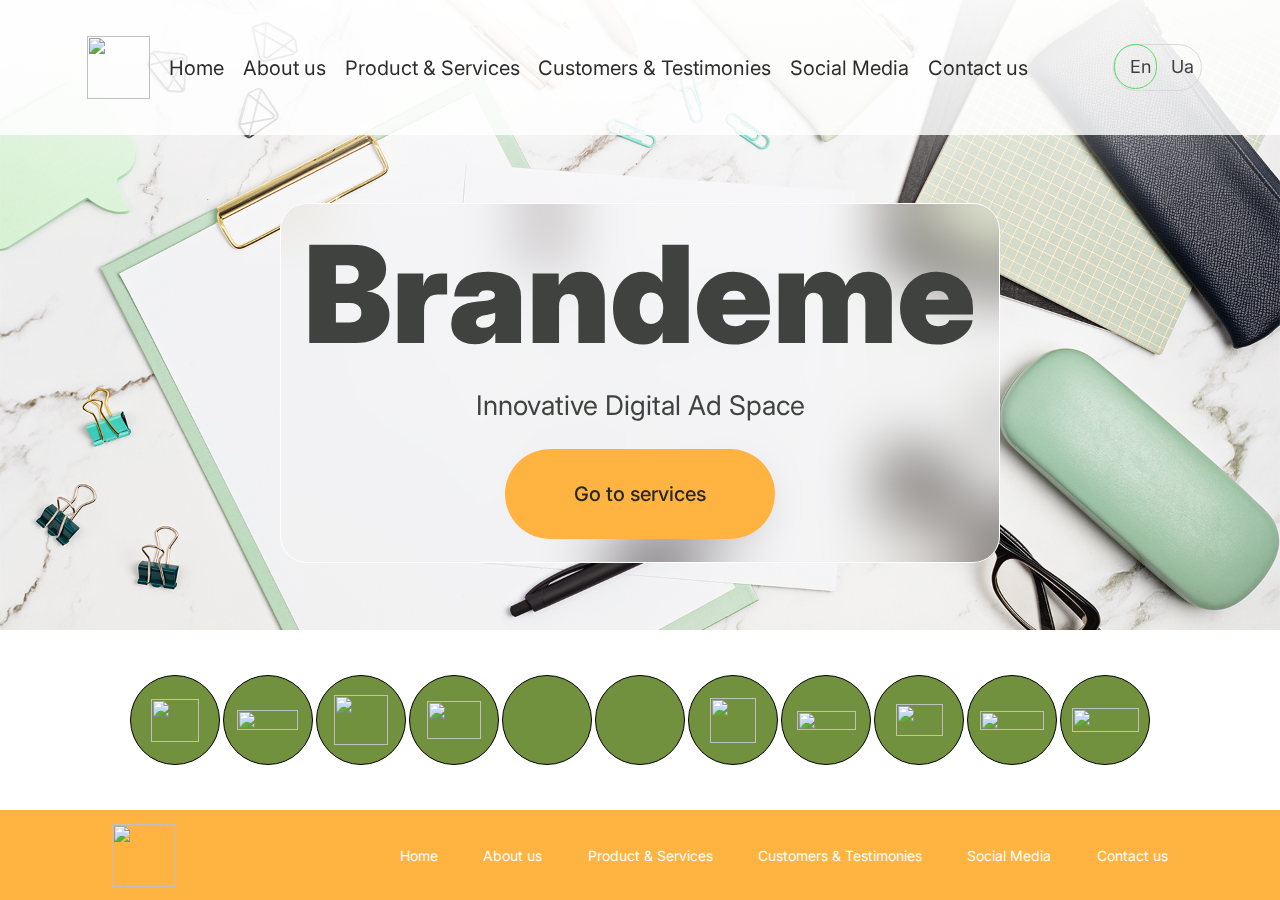
==== public/index.html @ 451babf9 "add" ====
<html lang="en">
<head>
  <meta charset="UTF-8">
  <meta http-equiv="X-UA-Compatible" content="IE=edge">
  <meta name="viewport" content="width=device-width, initial-scale=1.0">
  <link rel="icon" type="ico" href="./icon.ico" />
  <link rel="stylesheet" href="./style.css">
  <link rel="stylesheet" href="./reset.css">
  <link rel="preconnect" href="https://fonts.googleapis.com">
  <link rel="preconnect" href="https://fonts.gstatic.com" crossorigin>
  <link href="https://fonts.googleapis.com/css2?family=Inter&display=swap" rel="stylesheet">
  <title>Brandeme</title>
</head>
<body>
  <div class="glavnaja">
    <div class="flex-wrapper-fourteen " >
      <div class="wrapp-hedder">
        <div class="hedder">
          <div class="menju">
            <img
              alt=""
              class="header-logo-1"
              src="https://static.overlay-tech.com/assets/006926e1-d1e0-4571-b247-63ea2445e41b.png"
            />
            <a href="../index.html" class="home lg-home">Home</a>
            <a href="./about-us/about.html" class="about-us lg-about">About us</a>
            <a href="./product/product.html" class="product-services lg-product">Product &amp; Services</a>
            <a href="./customers/customers.html" class="sustomers-testimonies lg-customers">
              Сustomers &amp; Testimonies
            </a>
            <a href="./social/social.html" class="social-media lg-social">Social Media</a>
            <a href="./contact/contact.html" class="social-media lg-contact">Contact us</a>
          </div>
          <div class="jazyk">
            <div class="flex-wrapper-two ">
              <img
                alt=""
                class="ua-two"
                src="https://static.overlay-tech.com/assets/62372d2d-c125-42f9-92a4-e2bbf4f4aa16.png"
              />
              <p class="en">En</p>
            </div>
            <div class="flex-wrapper-one rectangle-2">
              <img
                alt=""
                class="ua-two"
                src="https://static.overlay-tech.com/assets/b1178a70-dece-4d38-943e-2c4cf13dd14e.png"
              />
              <p class="ua">Ua</p>
            </div>
          </div>
        </div>
      </div>
      <div class="kontent">
        <div class="flex-wrapper-two">
          <div class="rectangle-7">
            <p class="brandeme">Brandeme</p>
            <p class="innovative-commercial-space lg-innovative">
              Innovative Digital Ad Space
            </p>
            <a href="./product/product.html" class="knopka lg-button">
              Go to services
            </a>
          </div>
        </div>
      </div>
    </div>
    <div class="wrapp-logotipy">
      <div class="logotipy">
        <div class="flex-wrapper-three">
          <img
            alt=""
            class="inmobi-logo-c6149c0b2e-seeklogo"
            src="https://static.overlay-tech.com/assets/af56392c-ed42-454d-bd9e-7d1a0fca4e6b.png"
          />
        </div>
        <div class="flex-wrapper-three">
          <img
            alt=""
            class="m2o-logo-square"
            src="https://static.overlay-tech.com/assets/775f2c6b-c86e-402c-b05a-b353a717b8c7.png"
          />
        </div>
        <div class="flex-wrapper-three">
          <img
            alt=""
            class="main-square"
            src="https://static.overlay-tech.com/assets/c7fda25c-2f9b-4038-a3d4-3cc3df640334.png"
          />
        </div>
        <div class="flex-wrapper-three">
          <img
            alt=""
            class="mediasmart"
            src="https://static.overlay-tech.com/assets/fc05ff59-8db5-45f1-aa3c-d43552a58e5c.png"
          />
        </div>
        <div class="flex-wrapper-three">            
          <img
          alt=""
          class="v-1606029317799-header-logo"
          src="https://static.overlay-tech.com/assets/6a2fd003-953a-455e-b4ff-b39fc79db9e0.png"
        />
        </div>
        <div class="flex-wrapper-three">
         <img
            alt=""
            class="vungle"
            src="https://static.overlay-tech.com/assets/d0497599-5ff9-4b6a-8539-be04d5ace316.png"
          />
        </div>
        <div class="flex-wrapper-three">
          <img
            alt=""
            class="shar-1"
            src="https://static.overlay-tech.com/assets/9297dc83-082f-4da1-997a-2a2af2d21ae5.png"
          />
        </div>
        <div class="flex-wrapper-three">
          <img
            alt=""
            class="shar-2"
            src="https://static.overlay-tech.com/assets/fe38216c-83f1-48ab-a833-a4a394e358a6.png"
          />
        </div>
        <div class="flex-wrapper-three">
         <img
            alt=""
            class="shar-3"
            src="https://static.overlay-tech.com/assets/790ae2d3-b0fd-4b4e-aed1-a4b6c7a0625d.png"
          />
        </div>
        <div class="flex-wrapper-three">
          <img
            alt=""
            class="amazon-logo"
            src="https://static.overlay-tech.com/assets/806fbb4d-b2c2-49ea-b425-488eb88840b6.png"
          />
        </div>
        <div class="flex-wrapper-three">
          <img
            alt=""
            class="gothamads"
            src="https://static.overlay-tech.com/assets/dd0af549-4b21-488c-aa42-7040ac3181a7.png"
          />
        </div>
      </div>
    </div>
    <div class="futer">
      <div class="napolnenie">
        <img
          alt=""
          class="header-logo-1-three"
          src="https://static.overlay-tech.com/assets/dabd5c7b-9726-4b83-ad1f-e619c2655a1c.png"
        />
        <div class="menju-two">
          <a href="./index.html" class="home-two lg-home">Home</a>
          <a href="./about-us/about.html" class="about-us-two lg-about">About us</a>
          <a href="./product/product.html" class="product-services-two lg-product">
            Product &amp; Services
          </a>
          <a href="./customers/customers.html" class="customers-testimonies lg-customers">
            customers &amp; testimonies
          </a>
          <a href="./social/social.html" class="social-media-two lg-social">social media</a>
          <a href="./contact/contact.html" class="social-media-two lg-contact">contact us</a>
        </div>
      </div>
    </div>
  </div>
</body>
<script src="./fixedheader.js" type="module"></script>
</html>
---- public/style.css ----
/* This is the project stylesheet */

:root {
  /* Colors */
  --dark-slate-gray: rgba(45, 45, 45, 1);
  --dark-slate-gray-2: rgba(63, 63, 63, 1);
  --dark-slate-gray-3: rgba(49, 49, 49, 1);
  --dark-slate-gray-4: rgba(63, 66, 63, 1);
  --dark-slate-gray-5: rgba(40, 40, 40, 1);
  --gainsboro: rgba(216, 216, 216, 1);
  --medium-sea-green: rgba(80, 221, 94, 1);
  --olive-drab: rgba(114, 145, 63, 1);
  --sandy-brown: rgba(255, 179, 65, 1);
  --transparent-white: rgba(255, 255, 255, 0.81);
  --white: rgba(255, 255, 255, 1);

  /* Typographies */
  /* inter-128-bold */
  --inter-128-bold-family: "Inter";
  --inter-128-bold-size: 128px;
  --inter-128-bold-weight: 700;
  --inter-128-bold-line-height: normal;

  /* inter-14-regular */
  --inter-14-regular-family: "Inter";
  --inter-14-regular-size: 14px;
  --inter-14-regular-weight: 400;
  --inter-14-regular-line-height: normal;

  /* inter-15-medium */
  --inter-15-medium-family: "Inter";
  --inter-15-medium-size: 15px;
  --inter-15-medium-weight: 500;
  --inter-15-medium-line-height: 25px;

  /* inter-15-regular */
  --inter-15-regular-family: "Inter";
  --inter-15-regular-size: 15px;
  --inter-15-regular-weight: 400;
  --inter-15-regular-line-height: normal;

  /* inter-16-regular */
  --inter-16-regular-family: "Inter";
  --inter-16-regular-size: 16px;
  --inter-16-regular-weight: 400;
  --inter-16-regular-line-height: normal;

  /* inter-18-regular */
  --inter-18-regular-family: "Inter";
  --inter-18-regular-size: 18px;
  --inter-18-regular-weight: 400;
  --inter-18-regular-line-height: normal;

  /* inter-20-medium */
  --inter-20-medium-family: "Inter";
  --inter-20-medium-size: 20px;
  --inter-20-medium-weight: 500;
  --inter-20-medium-line-height: 34px;

  /* inter-20-regular */
  --inter-20-regular-family: "Inter";
  --inter-20-regular-size: 20px;
  --inter-20-regular-weight: 400;
  --inter-20-regular-line-height: normal;

  /* inter-28-regular */
  --inter-28-regular-family: "Inter";
  --inter-28-regular-size: 28px;
  --inter-28-regular-weight: 400;
  --inter-28-regular-line-height: normal;

  /* inter-64-bold */
  --inter-64-bold-family: "Inter";
  --inter-64-bold-size: 64px;
  --inter-64-bold-weight: 700;
  --inter-64-bold-line-height: normal;
}
a{
  text-decoration: none;
}

  .glavnaja {
    background-color: var(--white);
    position: relative;
    width: 100%;
    height: 100%;
  }
  .flex-wrapper-fourteen {
    background-size: cover;
    background-position: center;
    background-image: url("./bg-img/3.png");
    display: flex;
    background-image: cover;
    flex-direction: column;
    justify-content: space-around;
    width: 100%;
    height: 70vh;
    /* align-items: flex-start; */
  }
  .wrapp-hedder{
  }
  .hedder {
    padding: 40px ;
    height: 15vh;
    display: flex;
    flex-direction: row;
    justify-content: space-around;
    align-items: center;
    width: 100%;
    position: fixed;
    top: 0;
    z-index: 9999;
    background: rgba(255, 255, 255, 0.81);
  }
  .bg-header{
    background-color: white;
    opacity: 80%;
  }
  .header-logo-1 {

  }
  .menju {
    display: flex;
    align-items: center;
    height: 7vh;
    width: 80%;
    justify-content: space-around;
  }
  .header-logo-1{
    height: 7vh;
  }
  .home {
    color: var(--dark-slate-gray);
    display: flex;
    font-family: var(--inter-20-regular-family);
    font-size: var(--inter-20-regular-size);
    font-weight: var(--inter-20-regular-weight);
    line-height: var(--inter-20-regular-line-height);
  }
  .about-us {
    color: var(--dark-slate-gray);
    display: flex;
    font-family: var(--inter-20-regular-family);
    font-size: var(--inter-20-regular-size);
    font-weight: var(--inter-20-regular-weight);
    line-height: var(--inter-20-regular-line-height);
  }
  .product-services {
    color: var(--dark-slate-gray);
    display: flex;
    font-family: var(--inter-20-regular-family);
    font-size: var(--inter-20-regular-size);
    font-weight: var(--inter-20-regular-weight);
    line-height: var(--inter-20-regular-line-height);
  }
  .sustomers-testimonies {
    color: var(--dark-slate-gray);
    display: flex;
    font-family: var(--inter-20-regular-family);
    font-size: var(--inter-20-regular-size);
    font-weight: var(--inter-20-regular-weight);
    line-height: var(--inter-20-regular-line-height);
  }
  .social-media {
    color: var(--dark-slate-gray);
    display: flex;
    font-family: var(--inter-20-regular-family);
    font-size: var(--inter-20-regular-size);
    font-weight: var(--inter-20-regular-weight);
    line-height: var(--inter-20-regular-line-height);
  }
  .jazyk {
    padding: 0 0 1.38px;
    height: 46.23px;
    border: 1px solid #D8D8D8;
    border-radius: 30px;
    position: relative;
    display: flex;
    flex-direction: row;
    justify-content: space-around;
    align-items: center;
  }
  .en {
    color: var(--dark-slate-gray-2);
    display: flex;
    align-items:center;
    font-family: var(--inter-18-regular-family);
    font-size: var(--inter-18-regular-size);
    font-weight: var(--inter-18-regular-weight);
    line-height: var(--inter-18-regular-line-height);
  }
  .rectangle-2 {
    height: 45px;
    border-radius: 30px;
    border: 1px solid var(--medium-sea-green);
  }
  .ua {
    width: 30px;
    color: var(--dark-slate-gray-2);
    display: flex;
    align-items:center;
    font-family: var(--inter-18-regular-family);
    font-size: var(--inter-18-regular-size);
    font-weight: var(--inter-18-regular-weight);
    line-height: var(--inter-18-regular-line-height);
  }
  .flex-wrapper-one {
    display: flex;
    align-items: center;
    padding-left: 5px;
  }
  .ua-two {
    margin-top: 1.92px;
    margin-right: 9.91px;
  }
  .flex-wrapper-two {
    display: flex;
    align-items: center;
    padding: 0 5px;
  
  }
  .kontent {
    margin: 0 auto;
    position: relative;
  }
  .brandeme {
    display: flex;
    text-align: center;
    padding-bottom: 30px;
    justify-content: center;
    font-family: 'Inter';
    font-style: normal;
    font-weight: 900;
    font-size: 15vh;
    text-align: center;
    color: #3F423F;
  }
  .flex-wrapper-two {
    position: relative;
  }
  .innovative-commercial-space {
    color: var(--dark-slate-gray-4);
    display: flex;
    text-align: center;
    justify-content: center;
    margin-bottom: 30px;
    font-family: 'Inter';
    font-style: normal;
    font-weight: 400;
    font-size: 3vh;
    text-align: center;
  }
  .rectangle-7 {
    border: 1px solid var(--white);
    border-radius: 27px;
    backdrop-filter: blur(29px);
    display: flex;
    flex-direction: column;
    align-items: center;
    height: 40vh;
    width: 80vh;
    justify-content: center;
  }
  .knopka {
    background-color: var(--sandy-brown);
    border-radius: 65px;
    border: 0;
    width: 30vh;
    height: 10vh;
    display: flex;
    align-items: center;
    justify-content: center;
  
    color: var(--dark-slate-gray-5);
    text-align: center;
    font-family: var(--inter-20-medium-family);
    font-size: var(--inter-20-medium-size);
    font-weight: var(--inter-20-medium-weight);
    line-height: var(--inter-20-medium-line-height);
    
  }
  .knopka:hover{
    background-color: #72913F;
    color: azure;
  }
  .wrapp-logotipy{
    width: 80%;
    margin: 0 auto;
  }
  .logotipy {
    display: flex; 
    height: 20vh;
    flex-wrap: wrap;
    align-items: center;
    justify-content: space-around;
  }
  .flex-wrapper-three {
    background-color: var(--olive-drab);
    border-radius: 50%;
    border: 1px solid black;
    width: 10vh;
    height: 10vh;
    /* padding: 5px 23.77px 28.58px 28px; */
    display: flex;
    justify-content: center;
    align-items: center;
  }
  .inmobi-logo-c6149c0b2e-seeklogo {
    width: 48px;
    height: 43px;
  }
  .flex-wrapper-four {
    background-color: var(--olive-drab);
    border-radius: 50%;
    width: 12vh;
    height: 12vh;
    border: 1px solid black;
    display: flex;
    justify-content: center;
    align-items:center;
  }
  .m2o-logo-square {
    width: 61px;
    height: 20px;
  }
  .flex-wrapper-five {
    background-color: var(--olive-drab);
    border-radius: 50%;
    width: 12vh;
    height: 12vh;
    display: flex;
    border: 1px solid black;
    justify-content: center;
    align-items: center;
  }
  .header-logo-1-two {
    width: 75.72px;
    height: 24.5px;
    position: absolute;
    left: 22.27px;
    top: 46.76px;
  }
  .main-square {
    width: 54px;
    height: 50px;
  }
  .flex-wrapper-six {
    background-color: var(--olive-drab);
    border-radius: 50%;
    width: 12vh;
    height: 12vh;
    border: 1px solid black;
    display: flex;
    justify-content: center;
    align-items: center;
  }
  .header-logo-2 {
    width: 75.72px;
    height: 24.5px;
    position: absolute;
    left: 21.53px;
    top: 46.76px;
  }
  .mediasmart {
    width: 54px;
    height: 38px;
  }
  .flex-wrapper-seven {
    background-color: var(--olive-drab);
    border-radius: 50%;
    width: 12vh;
    height: 12vh;
    border: 1px solid black;
    display: flex;
    justify-content: center;
    align-items: center;
  }
  
  .v-1606029317799-header-logo {
    width: 54px;
    height: 15px;
  }
  .flex-wrapper-eight {
    background-color: var(--olive-drab);
    border-radius: 50%;
    width: 12vh;
    height: 12vh;
    border: 1px solid black;
    display: flex;
    justify-content: center;
    align-items: center;
  }
  .vungle {
    width: 54px;
    height: 17px;
  }
  .flex-wrapper-nine {
    background-color: var(--olive-drab);
    border-radius: 50%;
    width: 12vh;
    height: 12vh;
    border: 1px solid black;
    display: flex;
    justify-content: center;
    align-items: center;
  }
  /* .header-logo-5 {
    width: 75.72px;
    height: 24.5px;
    position: absolute;
    left: 23.01px;
    top: 46.76px;
  } */
  .shar-1 {
    width: 46px;
    height: 45px;
  }
  .flex-wrapper-ten {
    background-color: var(--olive-drab);
    border-radius: 50%;
    width: 12vh;
    height: 12vh;
    border: 1px solid black;
    display: flex;
    justify-content: center;
    align-items: center;
  }
  .shar-2 {
    width: 59px;
    height: 19px;
  }
  .flex-wrapper-eleven {
    background-color: var(--olive-drab);
    border-radius: 50%;
    width: 12vh;
    border: 1px solid black;
    height: 12vh;
    display: flex;
    justify-content: center;
    align-items: center;
  }
  .shar-3 {
    width: 47px;
    height: 32px;
  }
  .flex-wrapper-twelve {
    background-color: var(--olive-drab);
    border-radius: 50%;
    width: 12vh;
    border: 1px solid black;
    height: 12vh;
    display: flex;
    justify-content: center;
    align-items: center;
  }
  .amazon-logo {
    width: 64px;
    height: 19px;
  }
  .flex-wrapper-thirteen {
    background-color: var(--olive-drab);
    border-radius: 50%;
    width: 12vh;
    height: 12vh;
    border: 1px solid black;
    display: flex;
    justify-content: center;
    align-items: center;
  }
  .gothamads {
    width: 67px;
    height: 24px;
  }
  .image-1 {
    width: 340px;
    height: 95px;
  }
  .futer {
    background-color: var(--sandy-brown);
    height: 10vh;
    display: flex;
    align-items: center;
    justify-content: center;
  }
  .napolnenie {
    display: flex;
    flex-direction: row;
    justify-content: space-around;
    align-items: center;
    width: 100%;
  }
  .menju-two {
    display: flex;
    justify-content: space-between;
    width: 60%;
  }
  .header-logo-1-three{
    height: 7vh;
  }
  .home-two {
    color: var(--white);
    display: flex;
    font-family: var(--inter-14-regular-family);
    font-size: var(--inter-14-regular-size);
    font-weight: var(--inter-14-regular-weight);
    line-height: var(--inter-14-regular-line-height);
  }
  .about-us-two {
    color: var(--white);
    display: flex;
    font-family: var(--inter-14-regular-family);
    font-size: var(--inter-14-regular-size);
    font-weight: var(--inter-14-regular-weight);
    line-height: var(--inter-14-regular-line-height);
  }
  .product-services-two {
    color: var(--white);
    display: flex;
    font-family: var(--inter-14-regular-family);
    font-size: var(--inter-14-regular-size);
    font-weight: var(--inter-14-regular-weight);
    line-height: var(--inter-14-regular-line-height);
  }
  .customers-testimonies {
    color: var(--white);
    display: flex;
    font-family: var(--inter-14-regular-family);
    font-size: var(--inter-14-regular-size);
    font-weight: var(--inter-14-regular-weight);
    line-height: var(--inter-14-regular-line-height);
  }
  .social-media-two {
    color: var(--white);
    display: flex;
    font-family: var(--inter-14-regular-family);
    font-size: var(--inter-14-regular-size);
    font-weight: var(--inter-14-regular-weight);
    line-height: var(--inter-14-regular-line-height);
  }

.header__burger{
  display: none;
}

@media screen and (max-width:767px) {
  .hedder{
    height: 80px;
  }
  .header__burger{
    display: block;
    position: relative;
    width: 35px;
    height: 25px;
    z-index: 3;
    margin-right: 30px;
  }
  .header__burger span{
    background: #FFB341;
    width: 100%;
    height: 2px;
    position: absolute;
    top: 11px;
    left: 0;
    border-radius: 65px;
  }
  .header__burger::before,
  .header__burger::after{
    content: '';
    background: #FFB341;
    width: 100%;
    height: 2px;
    position: absolute;
    left: 0;
    border-radius: 65px;

  }
  .header__burger::before{
    top: 0;
  }
  .header__burger::after{
    bottom: 0;
  }
  .container{
    position: fixed;
    top: 0;
    right: 0;
    width: 100%;
    height: 100%;
    background-color: #72913F;
  }
  .rectangle-7{
    width: 336px;
    height: 206px;
    padding: 0 50px;
  }
  .brandeme{
    font-family: 'Inter';
    font-style: normal;
    font-weight: 700;
    font-size: 36px;
    line-height: 44px;
    text-align: center;
  }
  .innovative-commercial-space{
    font-family: 'Inter';
    font-style: normal;
    font-weight: 400;
    font-size: 15px;
    line-height: 18px;
    text-align: center;
  }
  .knopka{
    width: 223px;
    height: 47px;
    display: flex;
    align-items: center;
    justify-content: center;

    background: #72913F;
    border-radius: 65px;
  }
  .header-logo-1{
    width: 100px;
    height: 32px;
    margin-left: 30px;
  }
}
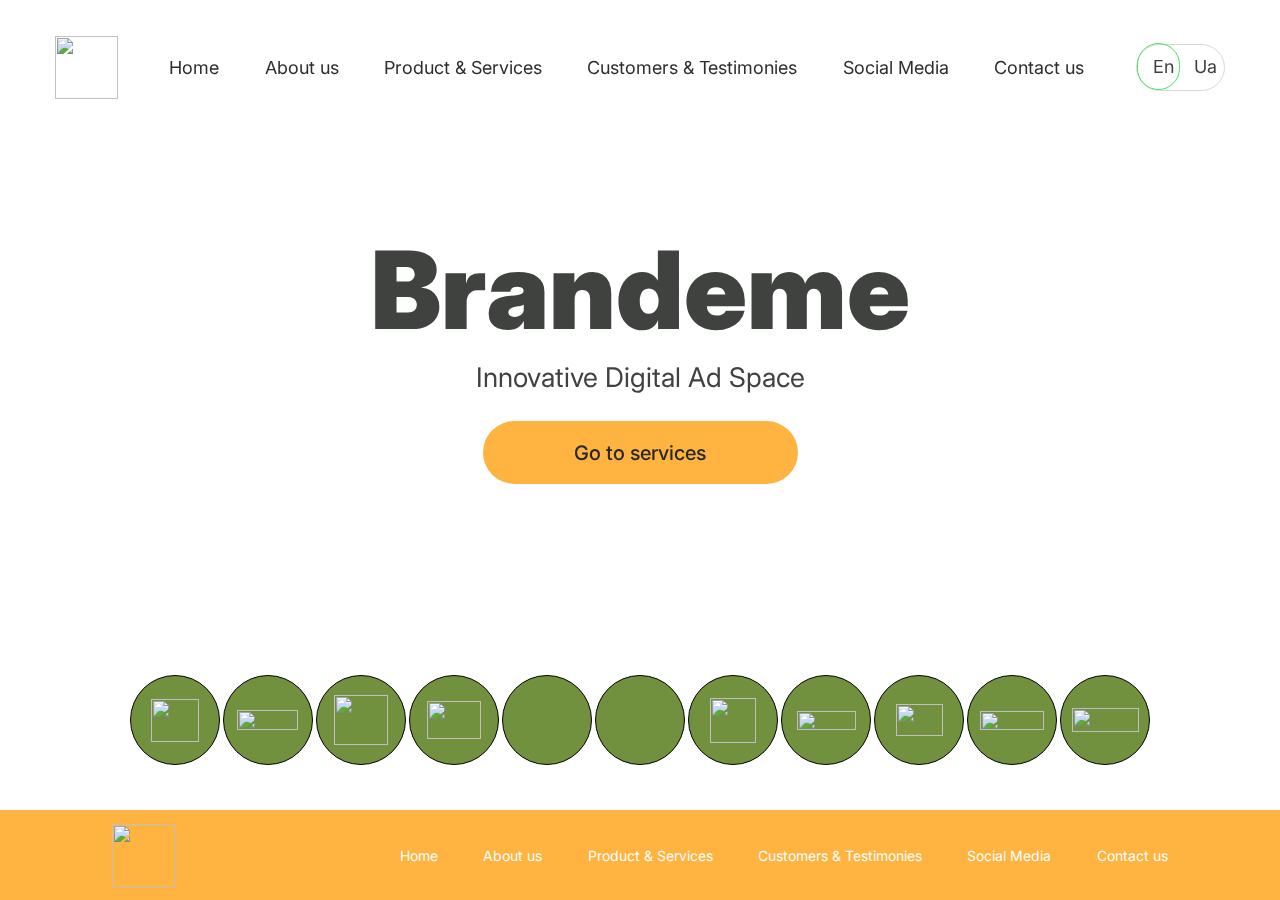
==== commit b53ed032: "adaptiv-firs3p" ====
--- a/public/index.html
+++ b/public/index.html
@@ -14,15 +14,68 @@
 <body>
   <div class="glavnaja">
     <div class="flex-wrapper-fourteen " >
-      <div class="wrapp-hedder">
-        <div class="hedder">
-          <div class="menju">
+      <div class="hedder">
+        <img
+            alt=""
+            class="header-logo-1"
+            src="https://static.overlay-tech.com/assets/006926e1-d1e0-4571-b247-63ea2445e41b.png"
+          />
+        <div class="menju">
+          <a href="../index.html" class="home lg-home">Home</a>
+          <a href="./about-us/about.html" class="about-us lg-about">About us</a>
+          <a href="./product/product.html" class="product-services lg-product">Product &amp; Services</a>
+          <a href="./customers/customers.html" class="sustomers-testimonies lg-customers">
+            Сustomers &amp; Testimonies
+          </a>
+          <a href="./social/social.html" class="social-media lg-social">Social Media</a>
+          <a href="./contact/contact.html" class="social-media lg-contact">Contact us</a>
+          
+        </div>
+        <div class="jazyk">
+          <div class="flex-wrapper-two ">
             <img
               alt=""
-              class="header-logo-1"
-              src="https://static.overlay-tech.com/assets/006926e1-d1e0-4571-b247-63ea2445e41b.png"
+              class="ua-two"
+              src="https://static.overlay-tech.com/assets/62372d2d-c125-42f9-92a4-e2bbf4f4aa16.png"
             />
-            <a href="../index.html" class="home lg-home">Home</a>
+            <p class="en">En</p>
+          </div>
+          <div class="flex-wrapper-one rectangle-2">
+            <img
+              alt=""
+              class="ua-two"
+              src="https://static.overlay-tech.com/assets/b1178a70-dece-4d38-943e-2c4cf13dd14e.png"
+            />
+            <p class="ua">Ua</p>
+          </div>
+        </div>
+        <div class="header__burger">
+            <span></span>
+        </div>
+        <div class="body__burger">
+          <div class="wrapp-language-cross">
+            <div class="jazyk_burger">
+              <div class="flex-wrapper-two rectangle-2">
+                <img
+                  alt=""
+                  class="ua-two"
+                  src="https://static.overlay-tech.com/assets/62372d2d-c125-42f9-92a4-e2bbf4f4aa16.png"
+                />
+                <p class="en">En</p>
+              </div>
+              <div class="flex-wrapper-one">
+                <img
+                  alt=""
+                  class="ua-two"
+                  src="https://static.overlay-tech.com/assets/b1178a70-dece-4d38-943e-2c4cf13dd14e.png"
+                />
+                <p class="ua">Ua</p>
+              </div>
+            </div>
+            <img src="./burger/x.png" alt="" srcset="">
+          </div>
+          <div class="menju__burger">
+            <a href="./index.html" class="home lg-home">Home</a>
             <a href="./about-us/about.html" class="about-us lg-about">About us</a>
             <a href="./product/product.html" class="product-services lg-product">Product &amp; Services</a>
             <a href="./customers/customers.html" class="sustomers-testimonies lg-customers">
@@ -30,24 +83,7 @@
             </a>
             <a href="./social/social.html" class="social-media lg-social">Social Media</a>
             <a href="./contact/contact.html" class="social-media lg-contact">Contact us</a>
-          </div>
-          <div class="jazyk">
-            <div class="flex-wrapper-two ">
-              <img
-                alt=""
-                class="ua-two"
-                src="https://static.overlay-tech.com/assets/62372d2d-c125-42f9-92a4-e2bbf4f4aa16.png"
-              />
-              <p class="en">En</p>
-            </div>
-            <div class="flex-wrapper-one rectangle-2">
-              <img
-                alt=""
-                class="ua-two"
-                src="https://static.overlay-tech.com/assets/b1178a70-dece-4d38-943e-2c4cf13dd14e.png"
-              />
-              <p class="ua">Ua</p>
-            </div>
+            
           </div>
         </div>
       </div>
@@ -169,5 +205,6 @@
     </div>
   </div>
 </body>
+<script src="https://ajax.googleapis.com/ajax/libs/jquery/3.6.3/jquery.min.js"></script>
 <script src="./fixedheader.js" type="module"></script>
 </html>--- a/public/style.css
+++ b/public/style.css
@@ -75,6 +75,7 @@
   --inter-64-bold-weight: 700;
   --inter-64-bold-line-height: normal;
 }
+
 a{
   text-decoration: none;
 }
@@ -88,16 +89,14 @@
   .flex-wrapper-fourteen {
     background-size: cover;
     background-position: center;
-    background-image: url("./bg-img/3.png");
     display: flex;
     background-image: cover;
     flex-direction: column;
-    justify-content: space-around;
+    justify-content: flex-end;
     width: 100%;
     height: 70vh;
+    animation: change 20s infinite ease-in-out;
     /* align-items: flex-start; */
-  }
-  .wrapp-hedder{
   }
   .hedder {
     padding: 40px ;
@@ -109,15 +108,38 @@
     width: 100%;
     position: fixed;
     top: 0;
-    z-index: 9999;
+    z-index: 5;
     background: rgba(255, 255, 255, 0.81);
   }
   .bg-header{
     background-color: white;
     opacity: 80%;
   }
-  .header-logo-1 {
-
+  @keyframes change {
+    0%
+    {
+      background-image: url(./bg-img/1.png);
+    }
+    20%
+    {
+      background-image: url(./bg-img/2.png);
+    }
+    40%
+    {
+      background-image: url(./bg-img/3.png);
+    }
+    60%
+    {
+      background-image: url(./bg-img/4.png);
+    }
+    80%
+    {
+      background-image: url(./bg-img/5.png);
+    }
+    100%
+    {
+      background-image: url(./bg-img/3.png);
+    }
   }
   .menju {
     display: flex;
@@ -133,7 +155,7 @@
     color: var(--dark-slate-gray);
     display: flex;
     font-family: var(--inter-20-regular-family);
-    font-size: var(--inter-20-regular-size);
+    font-size: 2vh;
     font-weight: var(--inter-20-regular-weight);
     line-height: var(--inter-20-regular-line-height);
   }
@@ -141,7 +163,7 @@
     color: var(--dark-slate-gray);
     display: flex;
     font-family: var(--inter-20-regular-family);
-    font-size: var(--inter-20-regular-size);
+    font-size: 2vh;
     font-weight: var(--inter-20-regular-weight);
     line-height: var(--inter-20-regular-line-height);
   }
@@ -149,7 +171,7 @@
     color: var(--dark-slate-gray);
     display: flex;
     font-family: var(--inter-20-regular-family);
-    font-size: var(--inter-20-regular-size);
+    font-size: 2vh;
     font-weight: var(--inter-20-regular-weight);
     line-height: var(--inter-20-regular-line-height);
   }
@@ -157,7 +179,7 @@
     color: var(--dark-slate-gray);
     display: flex;
     font-family: var(--inter-20-regular-family);
-    font-size: var(--inter-20-regular-size);
+    font-size: 2vh;
     font-weight: var(--inter-20-regular-weight);
     line-height: var(--inter-20-regular-line-height);
   }
@@ -165,7 +187,7 @@
     color: var(--dark-slate-gray);
     display: flex;
     font-family: var(--inter-20-regular-family);
-    font-size: var(--inter-20-regular-size);
+    font-size: 2vh;
     font-weight: var(--inter-20-regular-weight);
     line-height: var(--inter-20-regular-line-height);
   }
@@ -190,7 +212,7 @@
     line-height: var(--inter-18-regular-line-height);
   }
   .rectangle-2 {
-    height: 45px;
+    height: 47px;
     border-radius: 30px;
     border: 1px solid var(--medium-sea-green);
   }
@@ -222,16 +244,17 @@
   .kontent {
     margin: 0 auto;
     position: relative;
+    margin-bottom: 10vh;
   }
   .brandeme {
     display: flex;
     text-align: center;
-    padding-bottom: 30px;
+    padding-bottom: 20px;
     justify-content: center;
     font-family: 'Inter';
     font-style: normal;
     font-weight: 900;
-    font-size: 15vh;
+    font-size: 12vh;
     text-align: center;
     color: #3F423F;
   }
@@ -265,8 +288,8 @@
     background-color: var(--sandy-brown);
     border-radius: 65px;
     border: 0;
-    width: 30vh;
-    height: 10vh;
+    width: 35vh;
+    height: 7vh;
     display: flex;
     align-items: center;
     justify-content: center;
@@ -541,23 +564,31 @@
 .header__burger{
   display: none;
 }
+.body__burger{
+  display: none;
+}
 
 @media screen and (max-width:767px) {
+  .flex-wrapper-fourteen{
+    justify-content: space-between;
+  }
   .hedder{
     height: 80px;
+    padding:  0 3vh;
+    display: flex;
+    justify-content: space-between;
+    position: unset;
   }
   .header__burger{
     display: block;
     position: relative;
-    width: 35px;
+    width: 30px;
     height: 25px;
-    z-index: 3;
-    margin-right: 30px;
   }
   .header__burger span{
     background: #FFB341;
     width: 100%;
-    height: 2px;
+    height: 3px;
     position: absolute;
     top: 11px;
     left: 0;
@@ -568,11 +599,10 @@
     content: '';
     background: #FFB341;
     width: 100%;
-    height: 2px;
+    height: 3px;
     position: absolute;
     left: 0;
     border-radius: 65px;
-
   }
   .header__burger::before{
     top: 0;
@@ -580,13 +610,68 @@
   .header__burger::after{
     bottom: 0;
   }
-  .container{
-    position: fixed;
+  .menju{
+    display: none;
+  }
+  
+  .jazyk{
+    display: none;
+  }
+  .jazyk_burger{
+    padding: 0 0 1.38px;
+    height: 46.23px;
+    width: 135px;
+    border: 1px solid #D8D8D8;
+    border-radius: 30px;
+    position: relative;
+    display: flex;
+    flex-direction: row;
+    justify-content: space-around;
+    align-items: center;
+  }
+  .body__burger.active{
+    height: 100%;
+    width: 40vh;
+    display: flex;
+    flex-direction: column;
+    justify-content: flex-start;
+    position: absolute;
+    grid-gap: 30px ;
     top: 0;
     right: 0;
-    width: 100%;
-    height: 100%;
-    background-color: #72913F;
+    background: #FFB341;
+    padding: 20px 10px 0 10px;
+    z-index: 99;
+  }
+  .wrapp-language-cross{
+    display: flex;
+    flex-direction: row;
+    justify-content: space-between;
+    align-items: center;
+    
+  }
+  .wrapp-language-cross img{
+    width: 25px;
+    height: 25px;
+  }
+  body.active{
+    overflow-y: hidden;
+  }
+  .menju__burger{
+    display: flex;
+    flex-direction: column;
+    align-items: flex-start;
+    justify-content: space-around;
+  }
+  .menju__burger a{
+    margin: 0 0 30px 0;
+    font-family: 'Inter';
+    font-style: normal;
+    font-weight: 400;
+    font-size: 20px;
+    line-height: 24px;
+
+    color: #FFFFFF;
   }
   .rectangle-7{
     width: 336px;
@@ -622,6 +707,70 @@
   .header-logo-1{
     width: 100px;
     height: 32px;
-    margin-left: 30px;
+  }
+  /* logo */
+  .wrapp-logotipy{
+    height: 45vh;
+  }
+  .logotipy{
+    height: 100%;
+  }
+  .inmobi-logo-c6149c0b2e-seeklogo{
+    width: 37;
+    height: 34px;
+  }
+  .m2o-logo-square{
+    width: 47.26px;
+    height: 16.13px;
+  }
+  .main-square{
+    width: 42.26px;
+    height: 38.92px;
+  }
+  .mediasmart{
+    width: 42.26px;
+    height: 29.47px;
+  }
+  .v-1606029317799-header-logo{
+    width: 42.82px;
+    height: 11.68px;
+  }
+  .vungle{
+    width: 42.26px;
+    height: 13.9px;
+  }
+  .shar-1{
+    width: 36.14px;
+    height: 35.03px;
+  }
+  .shar-2{
+    width: 46.15px;
+    height: 15.01px;
+  }
+  .shar-3{
+    width: 36.14px;
+    height: 25.58px;
+  }
+  .amazon-logo{
+    width: 50.04px;
+    height: 15.01px;
+  }
+  .gothamads{
+    width: 52.82px;
+    height: 18.91px;
+  }
+  /* futter */
+  .futer{
+    height: 62vh;
+  }
+  .napolnenie{
+    flex-direction: column;
+    justify-content: space-between;
+    height: 60%;
+  }
+  .menju-two{
+    align-items: center;
+    height: 26vh;
+    flex-direction: column;
   }
 }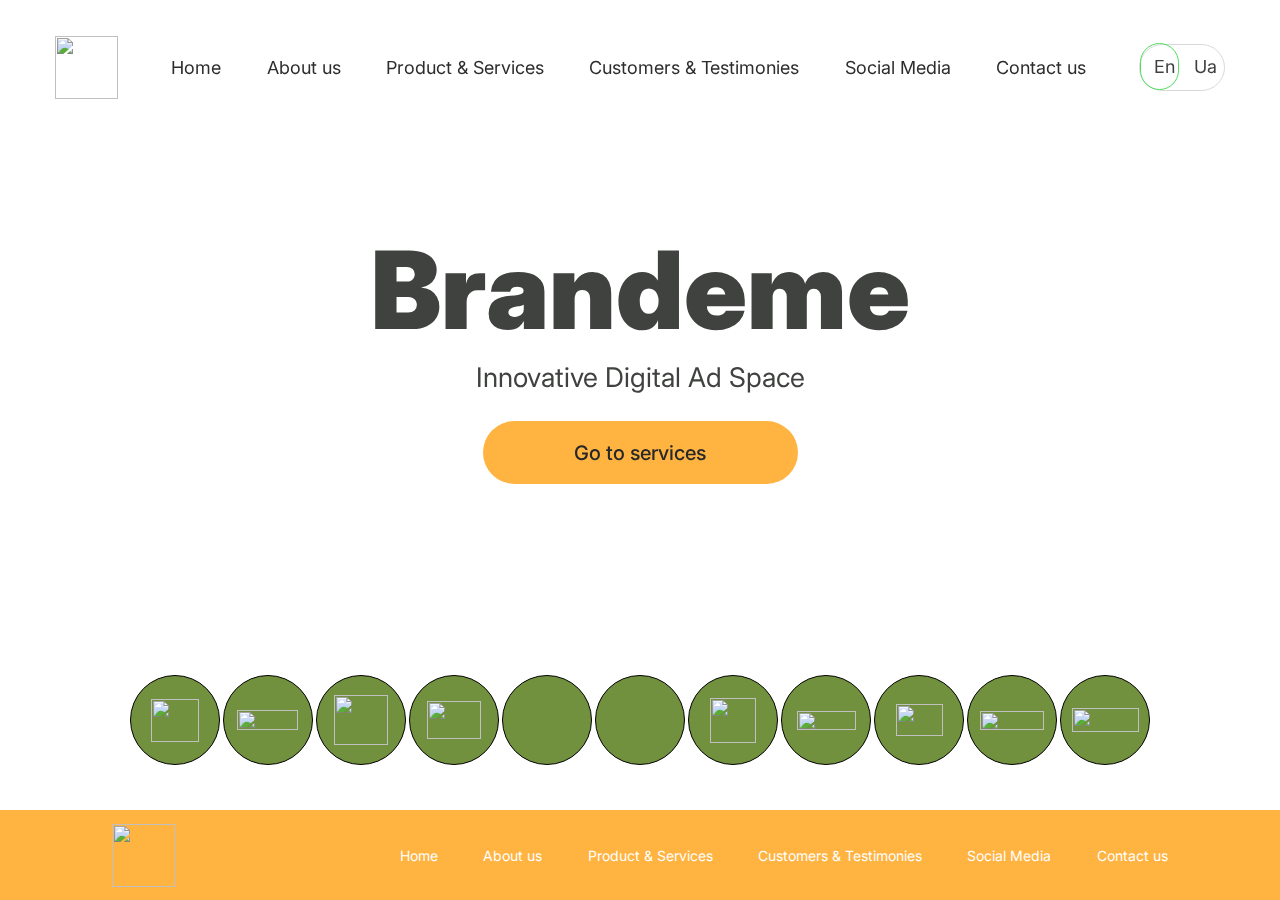
==== commit 9562dca8: "refactor" ====
--- a/public/index.html
+++ b/public/index.html
@@ -88,17 +88,13 @@
         </div>
       </div>
       <div class="kontent">
-        <div class="flex-wrapper-two">
-          <div class="rectangle-7">
-            <p class="brandeme">Brandeme</p>
-            <p class="innovative-commercial-space lg-innovative">
-              Innovative Digital Ad Space
-            </p>
-            <a href="./product/product.html" class="knopka lg-button">
-              Go to services
-            </a>
-          </div>
-        </div>
+          <p class="brandeme">Brandeme</p>
+          <p class="innovative-commercial-space lg-innovative">
+            Innovative Digital Ad Space
+          </p>
+          <a href="./product/product.html" class="knopka lg-button">
+            Go to services
+          </a>
       </div>
     </div>
     <div class="wrapp-logotipy">
--- a/public/style.css
+++ b/public/style.css
@@ -238,13 +238,22 @@
   .flex-wrapper-two {
     display: flex;
     align-items: center;
-    padding: 0 5px;
+    padding: 0 3px;
   
   }
   .kontent {
     margin: 0 auto;
-    position: relative;
     margin-bottom: 10vh;
+    height: 40vh;
+    width: 80vh;
+    border: 1px solid var(--white);
+    border-radius: 27px;
+    backdrop-filter: blur(29px);
+    display: flex;
+    justify-content: center;
+    flex-direction: column;
+    align-items: center;
+    padding: 3vh;
   }
   .brandeme {
     display: flex;
@@ -258,9 +267,6 @@
     text-align: center;
     color: #3F423F;
   }
-  .flex-wrapper-two {
-    position: relative;
-  }
   .innovative-commercial-space {
     color: var(--dark-slate-gray-4);
     display: flex;
@@ -273,17 +279,7 @@
     font-size: 3vh;
     text-align: center;
   }
-  .rectangle-7 {
-    border: 1px solid var(--white);
-    border-radius: 27px;
-    backdrop-filter: blur(29px);
-    display: flex;
-    flex-direction: column;
-    align-items: center;
-    height: 40vh;
-    width: 80vh;
-    justify-content: center;
-  }
+  
   .knopka {
     background-color: var(--sandy-brown);
     border-radius: 65px;
@@ -568,7 +564,7 @@
   display: none;
 }
 
-@media screen and (max-width:767px) {
+@media screen and (max-width:1060px) {
   .flex-wrapper-fourteen{
     justify-content: space-between;
   }
@@ -641,7 +637,7 @@
     right: 0;
     background: #FFB341;
     padding: 20px 10px 0 10px;
-    z-index: 99;
+    z-index: 999999;
   }
   .wrapp-language-cross{
     display: flex;
@@ -673,7 +669,7 @@
 
     color: #FFFFFF;
   }
-  .rectangle-7{
+  .kontent{
     width: 336px;
     height: 206px;
     padding: 0 50px;
